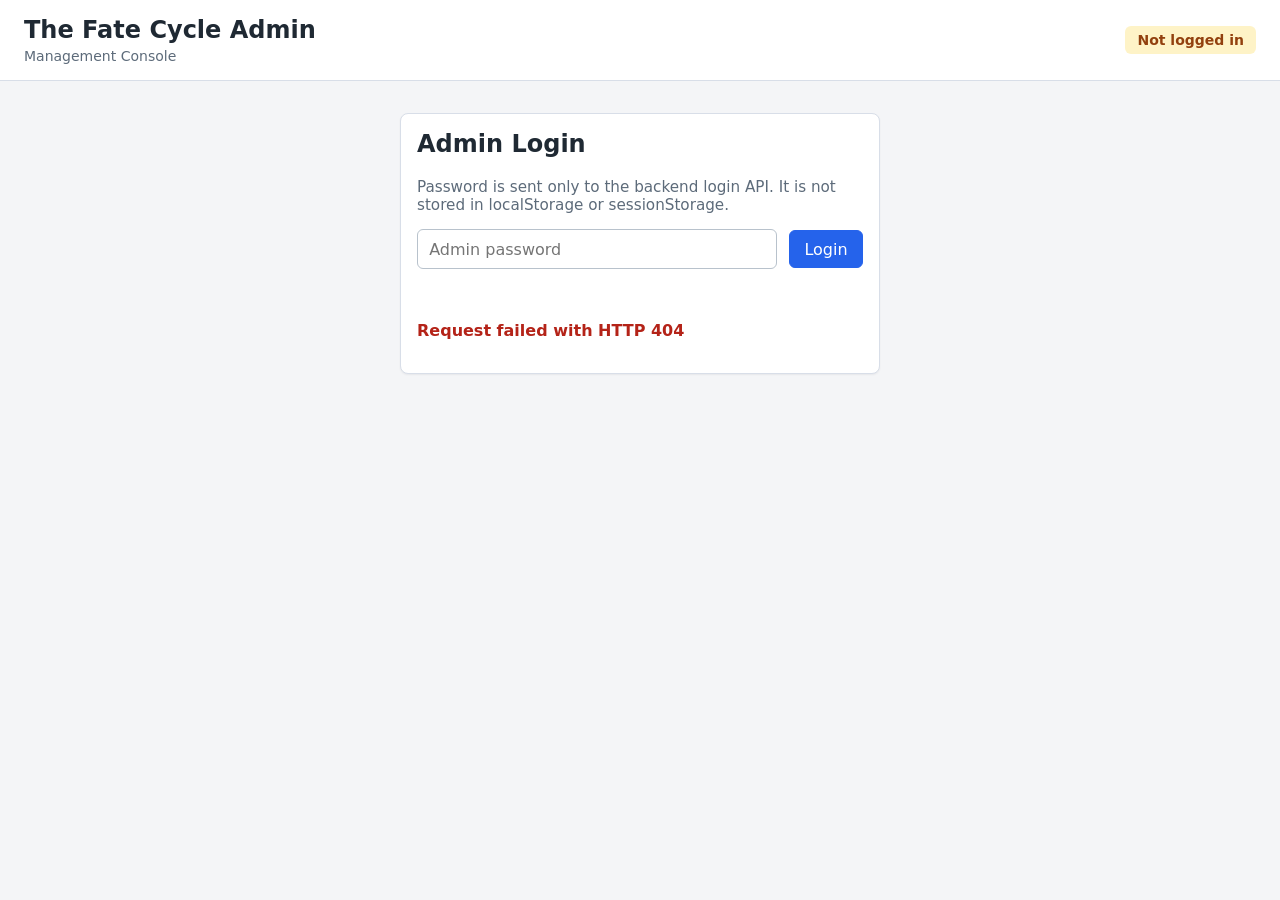
==== frontend/admin.html @ ba18c2e1 "feat: migrate The Fate Cycle fork changes" ====
<!DOCTYPE html>
<html lang="zh-CN">

<head>
    <meta charset="UTF-8">
    <meta name="viewport" content="width=device-width, initial-scale=1.0">
    <title>The Fate Cycle Admin</title>
    <link rel="stylesheet" href="admin.css">
</head>

<body>
    <main class="admin-console">
        <header class="console-header">
            <div class="header-title">
                <h1>The Fate Cycle Admin</h1>
                <p class="header-subtitle">Management Console</p>
            </div>
            <div class="header-actions">
                <span id="auth-status" class="auth-badge">Checking...</span>
                <button id="logout-button" class="secondary hidden" type="button">Logout</button>
            </div>
        </header>

        <section id="login-panel" class="panel login-panel hidden">
            <h2>Admin Login</h2>
            <p class="note">Password is sent only to the backend login API. It is not stored in localStorage or sessionStorage.</p>
            <form id="login-form" class="form-row">
                <input id="admin-password" type="password" autocomplete="current-password" placeholder="Admin password" required>
                <button type="submit">Login</button>
            </form>
            <p id="login-message" class="message"></p>
            <p id="global-message" class="message"></p>
        </section>

        <div id="admin-console" class="hidden">
            <nav class="console-nav">
                <button type="button" class="nav-item active" data-section="dashboard">Dashboard</button>
                <button type="button" class="nav-item" data-section="players">Players</button>
                <button type="button" class="nav-item" data-section="llm-config">LLM Config</button>
                <button type="button" class="nav-item" data-section="runtime-config">Runtime Config</button>
                <button type="button" class="nav-item" data-section="prompts">Prompts</button>
                <button type="button" class="nav-item" data-section="llm-test">LLM Test</button>
                <button type="button" class="nav-item" data-section="system">System</button>
            </nav>

            <div class="console-content">
                <section id="section-dashboard" class="content-section active">
                    <h2>Dashboard</h2>
                    <div class="dashboard-actions">
                        <button id="dashboard-refresh-button" type="button">Refresh Dashboard</button>
                    </div>
                    <div class="dashboard-grid">
                        <div class="card">
                            <h3>LLM API</h3>
                            <div id="dash-llm-status" class="card-status">-</div>
                            <div id="dash-llm-details" class="card-details">Checking LLM configuration...</div>
                        </div>
                        <div class="card">
                            <h3>Runtime Config</h3>
                            <div id="dash-runtime-status" class="card-status">-</div>
                            <div id="dash-runtime-details" class="card-details">Checking runtime config...</div>
                        </div>
                        <div class="card">
                            <h3>System</h3>
                            <div id="dash-system-status" class="card-status">-</div>
                            <div id="dash-system-details" class="card-details">Checking system status...</div>
                        </div>
                        <div class="card">
                            <h3>Players</h3>
                            <div id="dash-players-status" class="card-status">-</div>
                            <div id="dash-players-details" class="card-details">Loading player summary...</div>
                        </div>
                        <div class="card">
                            <h3>Prompts</h3>
                            <div id="dash-prompts-status" class="card-status">-</div>
                            <div id="dash-prompts-details" class="card-details">Loading prompt summary...</div>
                        </div>
                    </div>
                </section>

                <section id="section-players" class="content-section">
                    <h2>Players</h2>
                    <div class="players-actions">
                        <button id="players-refresh-button" type="button">Refresh</button>
                    </div>
                    <p id="players-message" class="message"></p>

                    <div class="panel">
                        <h3>Summary</h3>
                        <div class="players-summary">
                            <div class="summary-item">
                                <div class="summary-label">Players</div>
                                <div id="players-count" class="summary-value">-</div>
                            </div>
                            <div class="summary-item">
                                <div class="summary-label">Sessions</div>
                                <div id="sessions-count" class="summary-value">-</div>
                            </div>
                            <div class="summary-item">
                                <div class="summary-label">Active 24h</div>
                                <div id="active-24h" class="summary-value">-</div>
                            </div>
                            <div class="summary-item">
                                <div class="summary-label">Active 7d</div>
                                <div id="active-7d" class="summary-value">-</div>
                            </div>
                        </div>
                    </div>

                    <div class="panel">
                        <h3>Player List</h3>
                        <div id="players-list" class="players-list"></div>
                        <div id="players-empty" class="empty-state hidden">No players found</div>
                    </div>

                    <div id="players-warnings-panel" class="panel hidden">
                        <h3>Warnings</h3>
                        <ul id="players-warnings" class="warning-list"></ul>
                    </div>
                </section>

                <section id="section-llm-config" class="content-section">
                    <h2>LLM API Config</h2>
                    <div class="panel">
                        <p class="note">Set the API key, base URL, and model names for LLM calls. The API key is stored server-side only and is never returned in full. Leave API Key blank to keep the existing key. Tick "Clear API Key" to remove it entirely.</p>
                        <div class="form-grid">
                            <label for="llm-config-base-url">Base URL</label>
                            <input id="llm-config-base-url" type="url" placeholder="https://api.openai.com/v1">

                            <label for="llm-config-api-key">API Key</label>
                            <input id="llm-config-api-key" type="password" autocomplete="new-password" placeholder="Leave blank to keep existing key">

                            <span></span>
                            <label class="inline-check"><input id="llm-config-clear-key" type="checkbox"> Clear API Key (requires confirmation)</label>

                            <label for="llm-config-main-model">Main Model</label>
                            <input id="llm-config-main-model" type="text" placeholder="e.g. gpt-4o">

                            <label for="llm-config-cheat-model">Cheat Check Model</label>
                            <input id="llm-config-cheat-model" type="text" placeholder="e.g. gpt-4o-mini">
                        </div>
                        <p id="llm-config-key-hint" class="note key-hint"></p>
                        <div class="button-row">
                            <button id="llm-config-load-button" type="button">Load Config</button>
                            <button id="llm-config-save-button" type="button">Save Config</button>
                            <button id="llm-config-test-button" type="button" class="secondary">Test Connection</button>
                        </div>
                        <p id="llm-config-message" class="message"></p>
                        <pre id="llm-config-result" class="result-box hidden"></pre>
                    </div>
                </section>

                <section id="section-runtime-config" class="content-section">
                    <h2>Runtime Config</h2>
                    
                    <div class="runtime-mode-switch">
                        <button id="runtime-form-mode-button" type="button" class="mode-button active">Form Mode</button>
                        <button id="runtime-json-mode-button" type="button" class="mode-button">Advanced JSON</button>
                    </div>

                    <div class="panel" id="runtime-form-panel">
                        <p class="note">Do not put API keys, secrets, passwords, tokens, invite codes, or database URLs here. feature_flags and world_style are currently saved only; they do not change game behavior yet.</p>
                        
                        <fieldset class="config-fieldset">
                            <legend>LLM</legend>
                            <div class="form-grid">
                                <label for="form-openai-model">Main Model</label>
                                <input id="form-openai-model" type="text" maxlength="200" placeholder="e.g. gpt-4o">
                                
                                <label for="form-openai-model-cheat-check">Cheat Check Model</label>
                                <input id="form-openai-model-cheat-check" type="text" maxlength="200" placeholder="e.g. gpt-4o-mini">
                            </div>
                        </fieldset>

                        <fieldset class="config-fieldset">
                            <legend>Image Generation</legend>
                            <div class="form-grid">
                                <label for="form-image-gen-model">Image Model</label>
                                <input id="form-image-gen-model" type="text" maxlength="200" placeholder="e.g. dall-e-3">
                                
                                <label for="form-image-gen-idle-seconds">Idle Seconds</label>
                                <input id="form-image-gen-idle-seconds" type="number" min="1" max="3600" placeholder="1-3600">
                                
                                <label for="form-image-gen-global-limit">Global Limit</label>
                                <input id="form-image-gen-global-limit" type="number" min="1" max="1000" placeholder="1-1000">
                                
                                <label for="form-image-gen-global-window-seconds">Window Seconds</label>
                                <input id="form-image-gen-global-window-seconds" type="number" min="1" max="86400" placeholder="1-86400">
                            </div>
                        </fieldset>

                        <fieldset class="config-fieldset">
                            <legend>Feature Flags</legend>
                            <div class="checkbox-grid">
                                <label class="checkbox-label">
                                    <input id="form-cheat-check-enabled" type="checkbox">
                                    <span>Cheat Check Enabled</span>
                                </label>
                                <label class="checkbox-label">
                                    <input id="form-image-generation-enabled" type="checkbox">
                                    <span>Image Generation Enabled</span>
                                </label>
                                <label class="checkbox-label">
                                    <input id="form-live-view-enabled" type="checkbox">
                                    <span>Live View Enabled</span>
                                </label>
                                <label class="checkbox-label">
                                    <input id="form-redemption-enabled" type="checkbox">
                                    <span>Redemption Enabled</span>
                                </label>
                            </div>
                        </fieldset>

                        <fieldset class="config-fieldset">
                            <legend>World Style</legend>
                            <div class="form-grid">
                                <label for="form-game-title">Game Title</label>
                                <input id="form-game-title" type="text" maxlength="100">
                                
                                <label for="form-gm-identity">GM Identity</label>
                                <input id="form-gm-identity" type="text" maxlength="100">
                                
                                <label for="form-world-genre">World Genre</label>
                                <input id="form-world-genre" type="text" maxlength="100">
                                
                                <label for="form-resource-name">Resource Name</label>
                                <input id="form-resource-name" type="text" maxlength="50">
                                
                                <label for="form-opportunity-name">Opportunity Name</label>
                                <input id="form-opportunity-name" type="text" maxlength="50">
                                
                                <label for="form-cycle-name">Cycle Name</label>
                                <input id="form-cycle-name" type="text" maxlength="50">
                                
                                <label for="form-end-action-name">End Action Name</label>
                                <input id="form-end-action-name" type="text" maxlength="50">
                                
                                <label for="form-tone">Tone</label>
                                <textarea id="form-tone" maxlength="500" rows="3"></textarea>
                            </div>
                        </fieldset>
                    </div>

                    <div class="panel hidden" id="runtime-json-panel">
                        <p class="note">Do not put API keys, secrets, passwords, tokens, invite codes, or database URLs here. feature_flags and world_style are currently saved only; they do not change game behavior yet.</p>
                        <textarea id="runtime-config-text" spellcheck="false" aria-label="Runtime config JSON"></textarea>
                    </div>

                    <div class="panel">
                        <div class="meta-row">
                            <span>Source: <code id="runtime-source">-</code></span>
                            <span>Exists: <code id="runtime-exists">-</code></span>
                        </div>
                        <div class="button-row">
                            <button id="reload-config-button" type="button">Reload</button>
                            <button id="validate-config-button" type="button">Validate</button>
                            <button id="save-config-button" type="button">Save</button>
                        </div>
                        <p id="runtime-message" class="message"></p>
                        <pre id="runtime-result" class="result-box"></pre>
                    </div>

                    <div class="panel">
                        <h3>Restart Policy</h3>
                        <p class="note">Some settings apply on the next call; secrets and API client settings still require backend restart.</p>
                        <div id="restart-policy"></div>
                    </div>
                </section>

                <section id="section-prompts" class="content-section">
                    <h2>Prompts</h2>
                    <div class="panel">
                        <p class="note">Prompt changes affect future calls only. Existing session history is not migrated automatically.</p>
                        <div class="prompts-layout">
                            <div class="prompts-sidebar">
                                <div id="prompt-list" class="prompt-list"></div>
                                <p id="prompt-list-message" class="message"></p>
                            </div>

                            <div id="prompt-editor" class="prompts-editor hidden">
                                <h3 id="prompt-title">Prompt</h3>
                                <p>Effective source: <code id="prompt-effective-source">-</code></p>

                                <label for="prompt-default">Default content (read only)</label>
                                <textarea id="prompt-default" class="prompt-textarea" readonly spellcheck="false"></textarea>

                                <label for="prompt-override">Override content (editable)</label>
                                <textarea id="prompt-override" class="prompt-textarea" spellcheck="false"></textarea>

                                <label for="prompt-effective">Effective content (read only)</label>
                                <textarea id="prompt-effective" class="prompt-textarea" readonly spellcheck="false"></textarea>

                                <div class="button-row">
                                    <button id="save-prompt-button" type="button">Save Override</button>
                                    <button id="reset-prompt-button" type="button" class="secondary">Reset to Default</button>
                                    <button id="delete-prompt-button" class="danger" type="button">Delete Override</button>
                                </div>
                                <p id="prompt-message" class="message"></p>
                            </div>
                        </div>
                    </div>
                </section>

                <section id="section-llm-test" class="content-section">
                    <h2>LLM Test</h2>
                    <div class="panel">
                        <p class="note">Low-cost ping only. This does not run game prompts, image generation, or gameplay logic.</p>
                        <div class="form-grid">
                            <label for="llm-kind">Kind</label>
                            <select id="llm-kind">
                                <option value="main">main</option>
                                <option value="cheat_check">cheat_check</option>
                            </select>

                            <label for="llm-model">Model override</label>
                            <input id="llm-model" type="text" maxlength="200" placeholder="Leave blank to use effective model">

                            <label for="llm-message">Message</label>
                            <textarea id="llm-message" class="small-textarea" maxlength="500" spellcheck="false">Respond with exactly: OK</textarea>
                        </div>
                        <div class="button-row">
                            <button id="llm-test-button" type="button">Test LLM</button>
                        </div>
                        <p id="llm-message-output" class="message"></p>
                        <pre id="llm-result" class="result-box"></pre>
                    </div>
                </section>

                <section id="section-system" class="content-section">
                    <h2>System Status</h2>
                    <div class="system-actions">
                        <button id="system-refresh-button" type="button">Refresh Status</button>
                    </div>
                    <p id="system-message" class="message"></p>

                    <div class="panel">
                        <h3>Application</h3>
                        <div id="system-app" class="system-info"></div>
                    </div>

                    <div class="panel">
                        <h3>Environment Configuration</h3>
                        <div id="system-env" class="system-info"></div>
                    </div>

                    <div class="panel">
                        <h3>Database</h3>
                        <div id="system-database" class="system-info"></div>
                    </div>

                    <div class="panel">
                        <h3>Game Data</h3>
                        <div id="system-game-data" class="system-info"></div>
                    </div>

                    <div class="panel">
                        <h3>Resource Counts</h3>
                        <div id="system-counts" class="system-info"></div>
                    </div>

                    <div id="system-warnings-panel" class="panel hidden">
                        <h3>Warnings</h3>
                        <ul id="system-warnings" class="warning-list"></ul>
                    </div>
                </section>
            </div>
        </div>
    </main>

    <script type="module" src="admin.js"></script>
</body>

</html>
---- frontend/admin.css ----
:root {
    color-scheme: light;
    font-family: system-ui, -apple-system, BlinkMacSystemFont, "Segoe UI", sans-serif;
    background: #f4f5f7;
    color: #1f2933;
}

* {
    box-sizing: border-box;
}

body {
    margin: 0;
}

.admin-console {
    min-height: 100vh;
    display: flex;
    flex-direction: column;
}

.console-header {
    background: #fff;
    border-bottom: 1px solid #d8dee8;
    padding: 1rem 1.5rem;
    display: flex;
    justify-content: space-between;
    align-items: center;
    gap: 1rem;
}

.header-title h1 {
    margin: 0;
    font-size: 1.5rem;
}

.header-subtitle {
    margin: 0.25rem 0 0;
    font-size: 0.875rem;
    color: #5d6b7a;
}

.header-actions {
    display: flex;
    align-items: center;
    gap: 0.75rem;
}

.auth-badge {
    padding: 0.4rem 0.75rem;
    border-radius: 6px;
    font-size: 0.875rem;
    font-weight: 600;
}

.auth-ok {
    background: #d1fae5;
    color: #166534;
}

.auth-pending {
    background: #fef3c7;
    color: #92400e;
}

.auth-disabled {
    background: #e5e7eb;
    color: #6b7280;
}

.login-panel {
    max-width: 480px;
    margin: 2rem auto;
}

.console-nav {
    background: #fff;
    border-bottom: 1px solid #d8dee8;
    padding: 0 1.5rem;
    display: flex;
    gap: 0.25rem;
    overflow-x: auto;
}

.nav-item {
    padding: 0.75rem 1rem;
    border: none;
    background: transparent;
    color: #5d6b7a;
    cursor: pointer;
    font-weight: 500;
    border-bottom: 2px solid transparent;
    transition: all 0.2s;
}

.nav-item:hover {
    color: #1f2933;
    background: #f8fafc;
}

.nav-item.active {
    color: #2563eb;
    border-bottom-color: #2563eb;
}

.console-content {
    flex: 1;
    padding: 1.5rem;
    max-width: 1280px;
    width: 100%;
    margin: 0 auto;
}

.content-section {
    display: none;
}

.content-section.active {
    display: block;
}

.dashboard-actions {
    margin-bottom: 1rem;
}

.dashboard-grid {
    display: grid;
    grid-template-columns: repeat(auto-fit, minmax(280px, 1fr));
    gap: 1rem;
    margin-top: 1rem;
}

.card {
    background: #fff;
    border: 1px solid #d8dee8;
    border-radius: 8px;
    padding: 1.25rem;
    box-shadow: 0 1px 2px rgba(15, 23, 42, 0.06);
}

.card h3 {
    margin: 0 0 0.75rem;
    font-size: 1rem;
}

.card-status {
    font-weight: 600;
    font-size: 1.125rem;
    margin-bottom: 0.75rem;
}

.status-ok {
    color: #166534;
}

.status-warning {
    color: #92400e;
}

.status-error {
    color: #b42318;
}

.card-details {
    font-size: 0.875rem;
    color: #5d6b7a;
}

.card-details p {
    margin: 0.25rem 0;
}

h1, h2, h3 {
    margin-top: 0;
}

.panel {
    background: #fff;
    border: 1px solid #d8dee8;
    border-radius: 8px;
    padding: 1rem;
    margin-bottom: 1rem;
    box-shadow: 0 1px 2px rgba(15, 23, 42, 0.06);
}

.hidden {
    display: none !important;
}

.note {
    color: #5d6b7a;
    font-size: 0.95rem;
}

.message {
    min-height: 1.25rem;
    font-weight: 600;
}

.message.success {
    color: #166534;
}

.message.error {
    color: #b42318;
}

.form-row, .button-row, .meta-row {
    display: flex;
    gap: 0.75rem;
    flex-wrap: wrap;
    align-items: center;
}

.form-grid {
    display: grid;
    grid-template-columns: minmax(120px, 180px) minmax(0, 1fr);
    gap: 0.75rem;
    align-items: center;
}

input, textarea, button, select {
    font: inherit;
}

input, select {
    min-width: min(360px, 100%);
    padding: 0.6rem 0.7rem;
    border: 1px solid #b8c2cc;
    border-radius: 6px;
}

.small-textarea {
    width: 100%;
    min-height: 90px;
    padding: 0.75rem;
    border: 1px solid #b8c2cc;
    border-radius: 6px;
    font-family: ui-monospace, SFMono-Regular, Consolas, "Liberation Mono", monospace;
}

button {
    padding: 0.55rem 0.9rem;
    border: 1px solid #2563eb;
    border-radius: 6px;
    background: #2563eb;
    color: #fff;
    cursor: pointer;
}

button.secondary {
    background: #fff;
    color: #1f2933;
    border-color: #9aa6b2;
}

button.danger {
    background: #b42318;
    border-color: #b42318;
}

button:disabled {
    opacity: 0.6;
    cursor: not-allowed;
}

#runtime-config-text {
    width: 100%;
    min-height: 320px;
    margin: 0.75rem 0;
    padding: 0.75rem;
    border: 1px solid #b8c2cc;
    border-radius: 6px;
    font-family: ui-monospace, SFMono-Regular, Consolas, "Liberation Mono", monospace;
}

.prompt-textarea {
    width: 100%;
    min-height: 220px;
    margin: 0.4rem 0 1rem;
    padding: 0.75rem;
    border: 1px solid #b8c2cc;
    border-radius: 6px;
    font-family: ui-monospace, SFMono-Regular, Consolas, "Liberation Mono", monospace;
}

.result-box {
    white-space: pre-wrap;
    overflow-wrap: anywhere;
    background: #f8fafc;
    border: 1px solid #e2e8f0;
    border-radius: 6px;
    padding: 0.75rem;
    max-height: 260px;
    overflow: auto;
}

.prompts-layout {
    display: grid;
    grid-template-columns: 200px 1fr;
    gap: 1.5rem;
}

.prompts-sidebar {
    display: flex;
    flex-direction: column;
    gap: 0.5rem;
}

.prompt-list {
    display: flex;
    flex-direction: column;
    gap: 0.25rem;
}

.prompt-list button {
    background: #fff;
    color: #1f2933;
    border-color: #9aa6b2;
    text-align: left;
    padding: 0.5rem 0.7rem;
}

.prompt-list button:hover {
    background: #f8fafc;
}

.prompt-list button.active {
    background: #0f172a;
    color: #fff;
}

.prompt-list button.has-override {
    border-left: 3px solid #2563eb;
}

.prompts-editor {
    display: flex;
    flex-direction: column;
}

.inline-check {
    display: flex;
    align-items: center;
    gap: 0.5rem;
    font-size: 0.95rem;
    cursor: pointer;
}

.inline-check input[type="checkbox"] {
    min-width: unset;
    width: auto;
    padding: 0;
    margin: 0;
    cursor: pointer;
}

.key-hint {
    margin: 0.4rem 0 0;
    font-style: italic;
}

.system-actions {
    margin-bottom: 1rem;
}

.players-actions {
    margin-bottom: 1rem;
}

.players-summary {
    display: grid;
    grid-template-columns: repeat(auto-fit, minmax(140px, 1fr));
    gap: 1rem;
}

.summary-item {
    text-align: center;
    padding: 1rem;
    background: #f8fafc;
    border-radius: 6px;
}

.summary-label {
    font-size: 0.875rem;
    color: #5d6b7a;
    margin-bottom: 0.5rem;
}

.summary-value {
    font-size: 1.5rem;
    font-weight: 700;
    color: #1f2933;
}

.players-list {
    display: flex;
    flex-direction: column;
    gap: 0.75rem;
}

.player-card {
    padding: 1rem;
    border: 1px solid #d8dee8;
    border-radius: 6px;
    background: #fff;
}

.player-id {
    font-size: 1rem;
    margin-bottom: 0.5rem;
    color: #1f2933;
}

.player-meta {
    display: flex;
    gap: 1rem;
    flex-wrap: wrap;
    font-size: 0.875rem;
    color: #5d6b7a;
    margin-bottom: 0.5rem;
}

.player-detail {
    font-size: 0.875rem;
    color: #5d6b7a;
    margin-top: 0.25rem;
}

.player-sources {
    font-size: 0.75rem;
    color: #9aa6b2;
    margin-top: 0.5rem;
    font-style: italic;
}

.empty-state {
    text-align: center;
    padding: 2rem;
    color: #5d6b7a;
    font-style: italic;
}

.system-info p {
    margin: 0.5rem 0;
    display: flex;
    justify-content: space-between;
    align-items: center;
}

.system-info strong {
    min-width: 180px;
}

.status-badge {
    display: inline-block;
    padding: 0.2rem 0.5rem;
    border-radius: 4px;
    font-size: 0.875rem;
    font-weight: 600;
}

.status-badge.status-ok {
    background: #d1fae5;
    color: #166534;
}

.status-badge.status-error {
    background: #fee2e2;
    color: #b42318;
}

.status-badge.status-unknown {
    background: #e5e7eb;
    color: #6b7280;
}

.warning-list {
    margin: 0.5rem 0;
    padding-left: 1.5rem;
}

.warning-list li {
    color: #92400e;
    margin: 0.25rem 0;
}

ul {
    margin-top: 0.35rem;
}

@media (max-width: 720px) {
    .console-header {
        flex-direction: column;
        align-items: flex-start;
    }

    .header-actions {
        width: 100%;
        justify-content: space-between;
    }

    .prompts-layout {
        grid-template-columns: 1fr;
    }

    .prompts-sidebar {
        border-bottom: 1px solid #d8dee8;
        padding-bottom: 1rem;
    }

    .console-content {
        padding: 1rem;
    }

    button, input {
        width: 100%;
    }

    .form-grid {
        grid-template-columns: 1fr;
    }
}

.runtime-mode-switch {
    display: flex;
    gap: 0.5rem;
    margin-bottom: 1rem;
}

.mode-button {
    padding: 0.55rem 1rem;
    border: 1px solid #d8dee8;
    border-radius: 6px;
    background: #fff;
    color: #2f3a45;
    cursor: pointer;
}

.mode-button.active {
    background: #2563eb;
    color: #fff;
    border-color: #2563eb;
}

.mode-button:hover:not(.active) {
    background: #f1f5f9;
}

.config-fieldset {
    border: 1px solid #d8dee8;
    border-radius: 6px;
    padding: 1rem;
    margin-bottom: 1rem;
}

.config-fieldset legend {
    font-weight: 600;
    color: #2f3a45;
    padding: 0 0.5rem;
}

.checkbox-grid {
    display: grid;
    grid-template-columns: repeat(auto-fit, minmax(200px, 1fr));
    gap: 0.75rem;
}

.checkbox-label {
    display: flex;
    align-items: center;
    gap: 0.5rem;
    cursor: pointer;
}

.checkbox-label input[type="checkbox"] {
    min-width: auto;
    width: auto;
    cursor: pointer;
}

.checkbox-label span {
    user-select: none;
}

#runtime-form-panel textarea,
#runtime-json-panel textarea {
    width: 100%;
    min-height: 200px;
    padding: 0.75rem;
    border: 1px solid #b8c2cc;
    border-radius: 6px;
    font-family: ui-monospace, SFMono-Regular, Consolas, "Liberation Mono", monospace;
    font-size: 0.875rem;
}

#runtime-config-text {
    width: 100%;
    min-height: 300px;
    padding: 0.75rem;
    border: 1px solid #b8c2cc;
    border-radius: 6px;
    font-family: ui-monospace, SFMono-Regular, Consolas, "Liberation Mono", monospace;
    font-size: 0.875rem;
}
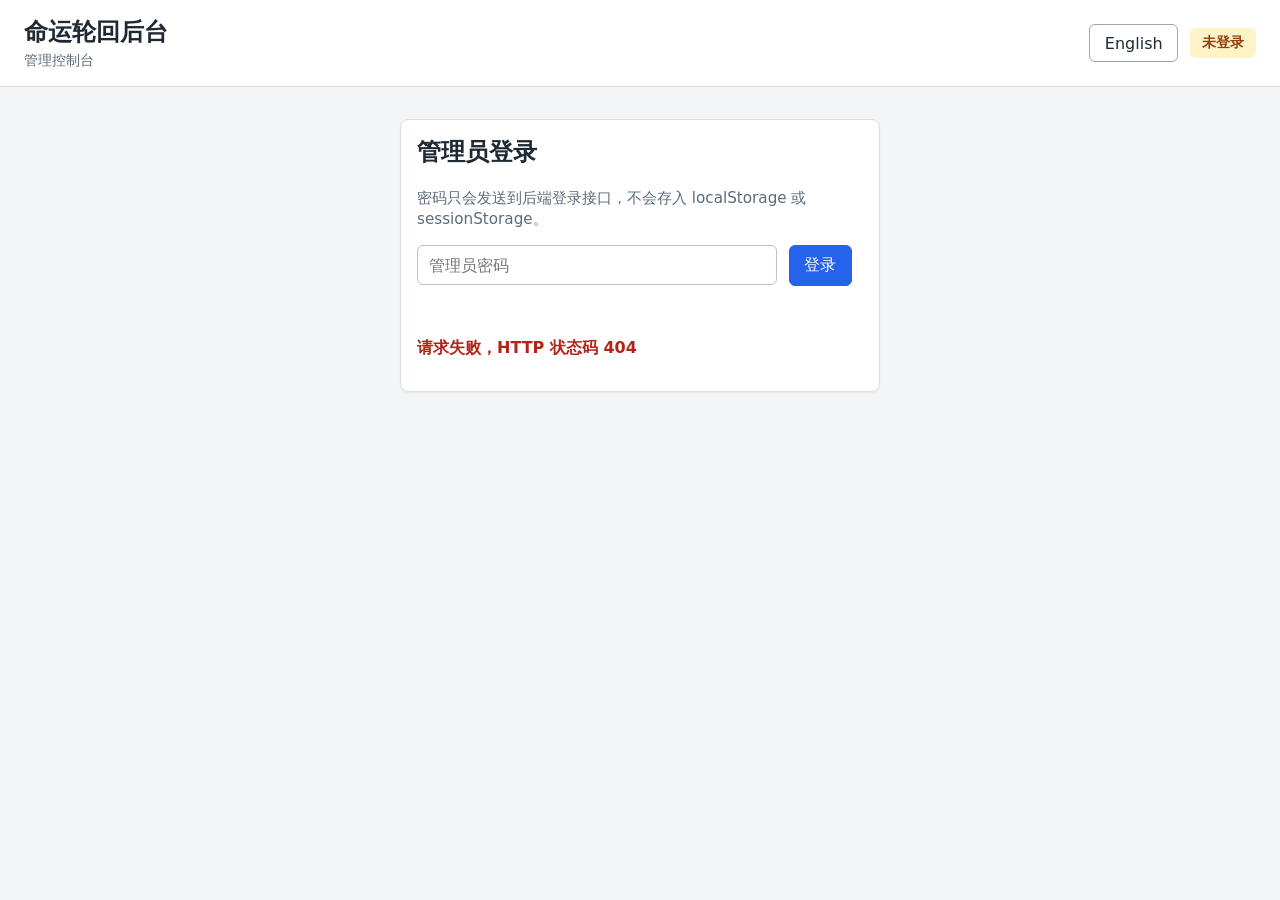
==== commit e6f96b61: "feat(admin): add Chinese English language toggle" ====
--- a/frontend/admin.html
+++ b/frontend/admin.html
@@ -16,6 +16,7 @@
                 <p class="header-subtitle">Management Console</p>
             </div>
             <div class="header-actions">
+                <button id="language-toggle" class="secondary language-toggle" type="button">English</button>
                 <span id="auth-status" class="auth-badge">Checking...</span>
                 <button id="logout-button" class="secondary hidden" type="button">Logout</button>
             </div>
@@ -109,6 +110,24 @@
 
                     <div class="panel">
                         <h3>Player List</h3>
+                        <div class="players-toolbar" aria-label="Player list filters">
+                            <label class="filter-control" for="players-filter">
+                                <span>Search</span>
+                                <input id="players-filter" type="search" placeholder="ID, status, chapter, source" autocomplete="off">
+                            </label>
+                            <label class="filter-control" for="players-activity-filter">
+                                <span>Activity</span>
+                                <select id="players-activity-filter">
+                                    <option value="all">All players</option>
+                                    <option value="active-24h">Active 24h</option>
+                                    <option value="active-7d">Active 7d</option>
+                                    <option value="inactive">Inactive 7d</option>
+                                    <option value="unknown">Unknown activity</option>
+                                </select>
+                            </label>
+                            <button id="players-clear-filters-button" class="secondary" type="button">Clear</button>
+                            <span id="players-filter-count" class="filter-count">No players loaded</span>
+                        </div>
                         <div id="players-list" class="players-list"></div>
                         <div id="players-empty" class="empty-state hidden">No players found</div>
                     </div>
@@ -131,7 +150,7 @@
                             <input id="llm-config-api-key" type="password" autocomplete="new-password" placeholder="Leave blank to keep existing key">
 
                             <span></span>
-                            <label class="inline-check"><input id="llm-config-clear-key" type="checkbox"> Clear API Key (requires confirmation)</label>
+                            <label class="inline-check"><input id="llm-config-clear-key" type="checkbox"> <span>Clear API Key (requires confirmation)</span></label>
 
                             <label for="llm-config-main-model">Main Model</label>
                             <input id="llm-config-main-model" type="text" placeholder="e.g. gpt-4o">
@@ -255,6 +274,7 @@
                             <button id="reload-config-button" type="button">Reload</button>
                             <button id="validate-config-button" type="button">Validate</button>
                             <button id="save-config-button" type="button">Save</button>
+                            <span id="runtime-dirty-indicator" class="dirty-indicator hidden">Unsaved changes</span>
                         </div>
                         <p id="runtime-message" class="message"></p>
                         <pre id="runtime-result" class="result-box"></pre>
@@ -294,6 +314,7 @@
                                     <button id="save-prompt-button" type="button">Save Override</button>
                                     <button id="reset-prompt-button" type="button" class="secondary">Reset to Default</button>
                                     <button id="delete-prompt-button" class="danger" type="button">Delete Override</button>
+                                    <span id="prompt-dirty-indicator" class="dirty-indicator hidden">Unsaved changes</span>
                                 </div>
                                 <p id="prompt-message" class="message"></p>
                             </div>
--- a/frontend/admin.css
+++ b/frontend/admin.css
@@ -44,6 +44,10 @@
     display: flex;
     align-items: center;
     gap: 0.75rem;
+}
+
+.language-toggle {
+    white-space: nowrap;
 }
 
 .auth-badge {
@@ -360,12 +364,50 @@
     font-style: italic;
 }
 
+.dirty-indicator {
+    color: #92400e;
+    font-size: 0.875rem;
+    font-weight: 700;
+}
+
 .system-actions {
     margin-bottom: 1rem;
 }
 
 .players-actions {
     margin-bottom: 1rem;
+}
+
+.players-toolbar {
+    display: grid;
+    grid-template-columns: minmax(220px, 1fr) minmax(160px, 220px) auto auto;
+    gap: 0.75rem;
+    align-items: end;
+    margin-bottom: 1rem;
+}
+
+.filter-control {
+    display: flex;
+    flex-direction: column;
+    gap: 0.35rem;
+    min-width: 0;
+    color: #5d6b7a;
+    font-size: 0.875rem;
+    font-weight: 600;
+}
+
+.filter-control input,
+.filter-control select {
+    width: 100%;
+    min-width: 0;
+}
+
+.filter-count {
+    color: #5d6b7a;
+    font-size: 0.875rem;
+    justify-self: end;
+    padding-bottom: 0.65rem;
+    white-space: nowrap;
 }
 
 .players-summary {
@@ -511,6 +553,17 @@
 
     .console-content {
         padding: 1rem;
+    }
+
+    .players-toolbar {
+        grid-template-columns: 1fr;
+        align-items: stretch;
+    }
+
+    .filter-count {
+        justify-self: start;
+        padding-bottom: 0;
+        white-space: normal;
     }
 
     button, input {
@@ -603,4 +656,3 @@
     font-family: ui-monospace, SFMono-Regular, Consolas, "Liberation Mono", monospace;
     font-size: 0.875rem;
 }
-
